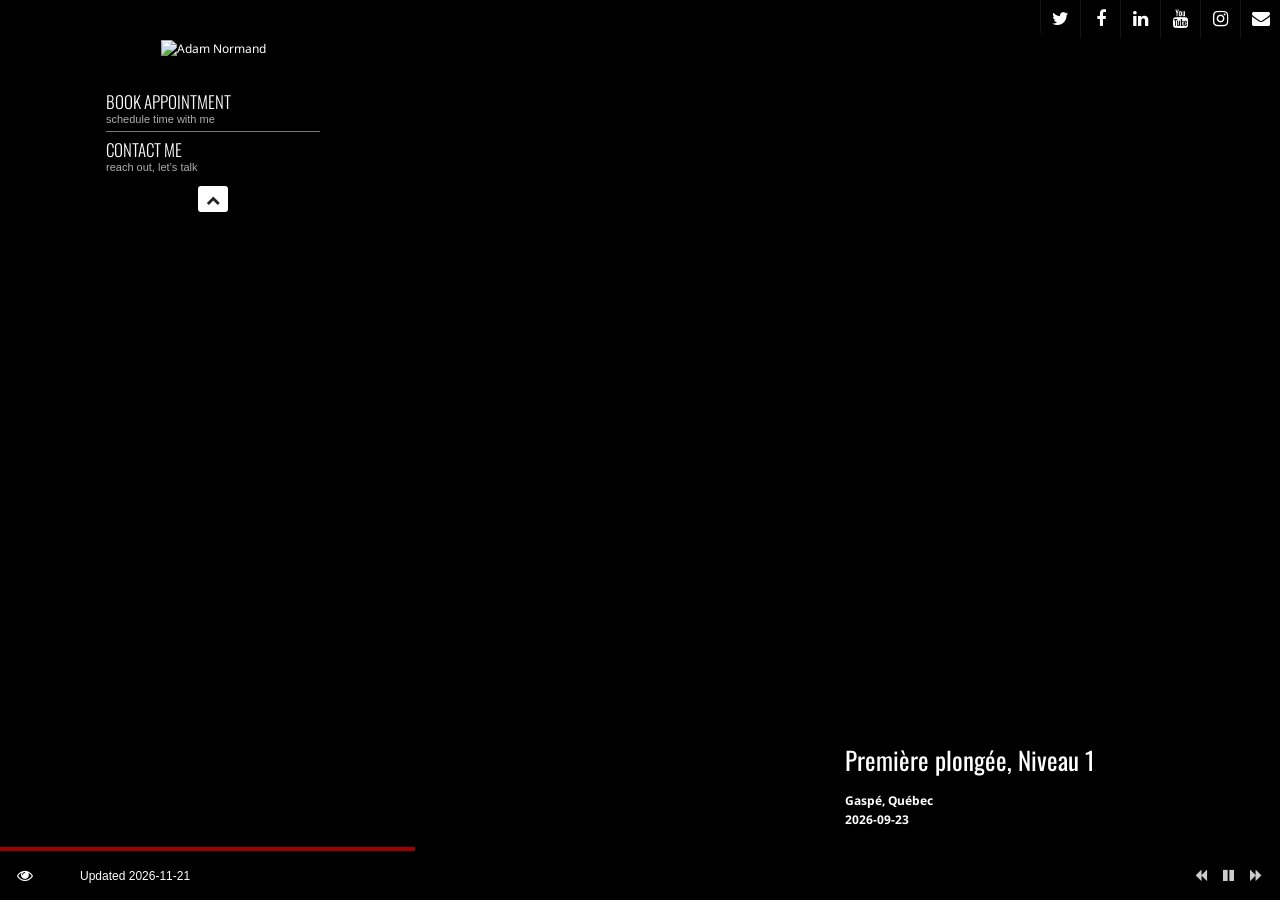
==== index.html @ 6a85a8c0 "Migrate adamnormand.com from WordPress to static site Full-screen photo slideshow home page with cap" ====
<!DOCTYPE html>
<html lang="en" data-root="">
<head>
<meta charset="utf-8">
<meta name="viewport" content="width=device-width, initial-scale=1">
<title>an | adamnormand.com</title>
<meta name="description" content="Adam Normand — consultant, entrepreneur and educator based in Gaspé, Québec. Book an appointment or get in touch.">
<link rel="icon" href="favicon.svg" type="image/svg+xml">
<link rel="preconnect" href="https://fonts.googleapis.com">
<link rel="preconnect" href="https://fonts.gstatic.com" crossorigin>
<link rel="stylesheet" href="https://fonts.googleapis.com/css?family=Oswald:300,400,700%7CDroid+Sans&amp;display=swap">
<link rel="stylesheet" href="https://cdnjs.cloudflare.com/ajax/libs/font-awesome/4.7.0/css/font-awesome.min.css">
<link rel="stylesheet" href="assets/site.css">
<link rel="preload" as="image" href="assets/img/firstdive2.jpeg">
</head>
<body>

<div class="slides" aria-hidden="true"></div>

<header class="menu-wrap">
  <a class="logo" href="./" aria-label="Adam Normand — home"><img src="assets/img/an_logo_2023-f_215x116-1.png" alt="Adam Normand" width="215" height="100"></a>
  <nav aria-label="Main">
    <ul>
      <li><a href="booking/">Book Appointment<span>schedule time with me</span></a></li>
      <li><a href="contact/">Contact Me<span>reach out, let’s talk</span></a></li>
    </ul>
  </nav>
  <button class="menu-toggle" type="button" aria-label="Collapse menu"><i class="fa fa-chevron-up"></i></button>
</header>

<nav class="social" aria-label="Social media">
  <a href="https://twitter.com/adamnormand" aria-label="X / Twitter" rel="noopener" target="_blank"><i class="fa fa-twitter"></i></a>
  <a href="https://www.facebook.com/adamnormand" aria-label="Facebook" rel="noopener" target="_blank"><i class="fa fa-facebook"></i></a>
  <a href="https://ca.linkedin.com/in/adamnormand/" aria-label="LinkedIn" rel="noopener" target="_blank"><i class="fa fa-linkedin"></i></a>
  <a href="https://www.youtube.com/user/adamnormand" aria-label="YouTube" rel="noopener" target="_blank"><i class="fa fa-youtube"></i></a>
  <a href="https://www.instagram.com/adam.normand/" aria-label="Instagram" rel="noopener" target="_blank"><i class="fa fa-instagram"></i></a>
  <a href="mailto:info@adamnormand.com" aria-label="Email"><i class="fa fa-envelope"></i></a>
</nav>

<main>
  <h1 style="position:absolute;left:-9999px">Adam Normand</h1>
  <section class="caption" aria-live="polite"></section>
</main>

<footer class="controls">
  <div class="progress"><i></i></div>
  <button class="eye" type="button" data-act="eye" aria-label="Show or hide panels"><i class="fa fa-eye"></i></button>
  <p class="copyright">Updated 2026-11-21</p>
  <div class="nav">
    <button type="button" data-act="prev" aria-label="Previous photo"><i class="fa fa-backward"></i></button>
    <button type="button" data-act="pause" aria-label="Pause"><i class="fa fa-pause"></i></button>
    <button type="button" data-act="next" aria-label="Next photo"><i class="fa fa-forward"></i></button>
  </div>
</footer>

<script src="assets/site.js"></script>
</body>
</html>
---- assets/site.css ----
/* adamnormand.com — static rebuild of the HT SmartScreen WordPress theme */
:root {
  --panel: rgba(0, 0, 0, .7);
  --red: #a00000;
  --muted: #adadad;
  --head: 'Oswald', 'Arial Narrow', sans-serif;
  --body: 'Droid Sans', 'Noto Sans', Helvetica, Arial, sans-serif;
}
* { box-sizing: border-box; }
html, body { margin: 0; height: 100%; }
body {
  background: #545454;
  color: #fff;
  font: 12px/1.5 var(--body);
  overflow: hidden;
}
a { color: inherit; text-decoration: none; }

/* ---------- Full-screen background slides ---------- */
.slides { position: fixed; inset: 0; z-index: 0; background: #000; }
.slide {
  position: absolute; inset: 0;
  background: center / cover no-repeat;
  opacity: 0; transition: opacity 1.2s ease;
}
.slide.on { opacity: 1; }

/* ---------- Left menu panel ---------- */
.menu-wrap {
  position: fixed; top: 0; left: 80px; z-index: 10;
  width: 266px;
  background: var(--panel);
  border-radius: 0 0 25px 25px;
  padding: 0 26px 18px;
  transition: transform .45s ease;
}
.menu-wrap .logo { display: block; text-align: center; padding: 40px 0 26px; }
.menu-wrap .logo img { width: 215px; max-width: 100%; height: auto; }
.menu-wrap nav ul { list-style: none; margin: 0; padding: 0; }
.menu-wrap nav li { padding: 3px 0; border-bottom: 1px solid #777; }
.menu-wrap nav li:last-child { border-bottom: 0; }
.menu-wrap nav a {
  display: block; padding: 4px 0 2px;
  font: 300 17px/1.3 var(--head); text-transform: uppercase; color: #fff;
}
.menu-wrap nav a span {
  display: block; font: 11px/1.2 Helvetica, Arial, sans-serif;
  text-transform: none; color: var(--muted);
}
.menu-wrap nav a:hover, .menu-wrap nav a[aria-current] { color: #fff; }
.menu-wrap nav a:hover span { color: #fff; }
.menu-toggle {
  position: absolute; left: 50%; bottom: -14px; transform: translateX(-50%);
  width: 30px; height: 26px; border: 0; border-radius: 3px;
  background: #fff; color: #222; cursor: pointer; font-size: 14px; line-height: 26px;
}
.menu-wrap.closed { transform: translateY(calc(-100% + 12px)); }
.menu-wrap.closed .menu-toggle i { transform: rotate(180deg); }

/* ---------- Social bar ---------- */
.social { position: fixed; top: 0; right: 0; z-index: 10; display: flex; }
.social a {
  width: 40px; height: 38px; display: grid; place-items: center;
  background: var(--panel); border-left: 1px solid rgba(255,255,255,.08);
  font-size: 18px; color: #fff; transition: background .2s;
}
.social a:first-child { border-radius: 0 0 0 10px; }
.social a:hover { background: var(--red); }

/* ---------- Slide caption ---------- */
.caption {
  position: fixed; right: 10px; bottom: 49px; z-index: 5;
  width: 450px; max-width: calc(100% - 20px);
  background: var(--panel); border-radius: 25px 25px 0 0;
  padding: 25px 25px 22px; transition: opacity .6s;
}
.caption h2 { margin: 0 0 14px; font: 400 25px/1.3 var(--head); }
.caption .meta { font-weight: 700; line-height: 1.6; }
.caption p { margin: 10px 0 0; color: #ddd; }
.caption.fade { opacity: 0; }

/* ---------- Footer / controls ---------- */
.controls {
  position: fixed; left: 0; right: 0; bottom: 0; z-index: 10;
  height: 49px; background: var(--panel);
  display: flex; align-items: center;
}
.progress { position: absolute; left: 0; right: 0; top: -4px; height: 4px; background: rgba(0,0,0,.6); }
.progress i { display: block; height: 100%; width: 0; background: var(--red); }
.controls .eye { width: 50px; text-align: center; font-size: 16px; cursor: pointer; background: none; border: 0; color: #fff; }
.controls .copyright { margin: 0 0 0 30px; font: 12px Verdana, sans-serif; }
.controls .nav { margin-left: auto; padding-right: 12px; display: flex; gap: 4px; }
.controls .nav button {
  background: none; border: 0; color: #ccc; font-size: 13px; cursor: pointer; padding: 6px;
}
.controls .nav button:hover { color: #fff; }
body.ui-hidden .menu-wrap, body.ui-hidden .caption, body.ui-hidden .social { opacity: 0; pointer-events: none; }
.menu-wrap, .social { transition: transform .45s ease, opacity .4s; }

/* ---------- Inner pages (Booking, Contact) ---------- */
body.page { overflow: auto; }
.page-panel {
  position: relative; z-index: 4;
  width: 700px; max-width: calc(100% - 20px);
  margin: 0 auto 90px; padding: 0 30px 34px;
  background: #fff; color: #333;
  border-top: 3px solid var(--red); border-radius: 0 0 25px 25px;
}
.page-panel .head {
  display: flex; justify-content: space-between; align-items: center;
  padding: 16px 0 10px; border-bottom: 1px solid #ddd;
}
.page-panel h1 { margin: 0; font: 400 20px var(--head); color: #333; }
.page-panel .crumbs { font-size: 10px; color: #999; margin: 6px 0 18px; }
.page-panel .crumbs a { color: #999; }
.page-panel h3 { font: 400 13px var(--head); text-transform: uppercase; margin: 22px 0 8px; color: #333; }
.page-panel .hero-img { width: 100%; height: 170px; object-fit: cover; display: block; background: #222; }
.page-panel a.inline { color: var(--red); }
.page-panel label { display: block; margin: 12px 0 4px; font-weight: 700; color: #444; }
.page-panel input, .page-panel select, .page-panel textarea {
  width: 100%; padding: 7px 9px; border: 1px solid #ccc; border-radius: 3px;
  font: 13px var(--body); color: #333; background: #fff;
}
.page-panel textarea { min-height: 130px; resize: vertical; }
.page-panel .row { display: flex; gap: 14px; flex-wrap: wrap; }
.page-panel .row > div { flex: 1 1 140px; }
.page-panel .days { display: flex; gap: 10px; flex-wrap: wrap; }
.page-panel .days label { display: flex; flex-direction: column; align-items: center; font-weight: 700; margin: 0; color: var(--red); }
.page-panel .days input { width: 18px; height: 18px; accent-color: var(--red); }
.page-panel .btn {
  display: inline-block; margin-top: 20px; padding: 9px 26px;
  background: var(--red); color: #fff; border: 0; border-radius: 3px;
  font: 400 14px var(--head); text-transform: uppercase; cursor: pointer;
}
.page-panel .btn:hover { background: #7a0000; }
.page-panel .note { color: #888; font-size: 11px; margin-top: 10px; }
.page-panel .steps { display: grid; grid-template-columns: repeat(2, 1fr); gap: 4px; margin: 4px 0 18px; }
.page-panel .steps div { font-weight: 700; font-size: 11px; border-bottom: 7px solid #ccc; padding-bottom: 4px; }
.page-panel .steps div.on { color: var(--red); border-color: var(--red); }

/* Keep the panel clear of the left menu between tablet and desktop widths */
@media (min-width: 761px) and (max-width: 1240px) {
  .page-panel { margin: 48px 10px 90px 366px; width: auto; }
}

/* ---------- Phone ---------- */
@media (max-width: 760px) {
  .menu-wrap { left: 10px; width: 210px; padding: 0 16px 16px; }
  .menu-wrap .logo { padding: 24px 0 14px; }
  .menu-wrap .logo img { width: 150px; }
  .menu-wrap nav a { font-size: 15px; }
  .social { top: auto; bottom: 49px; left: 0; right: 0; justify-content: center; }
  .social a { width: 36px; height: 34px; font-size: 15px; }
  .social a:first-child { border-radius: 0; }
  .caption { right: 0; left: 0; width: auto; max-width: none; bottom: 83px; border-radius: 18px 18px 0 0; padding: 16px 18px; }
  .caption h2 { font-size: 20px; margin-bottom: 8px; }
  .caption p { display: none; }
  .controls .copyright { margin-left: 4px; font-size: 11px; }
  .page-panel { margin-top: 0; padding: 0 16px 26px; }
  body.page .menu-wrap { position: relative; left: 0; width: 100%; border-radius: 0; }
  body.page .menu-toggle { display: none; }
}
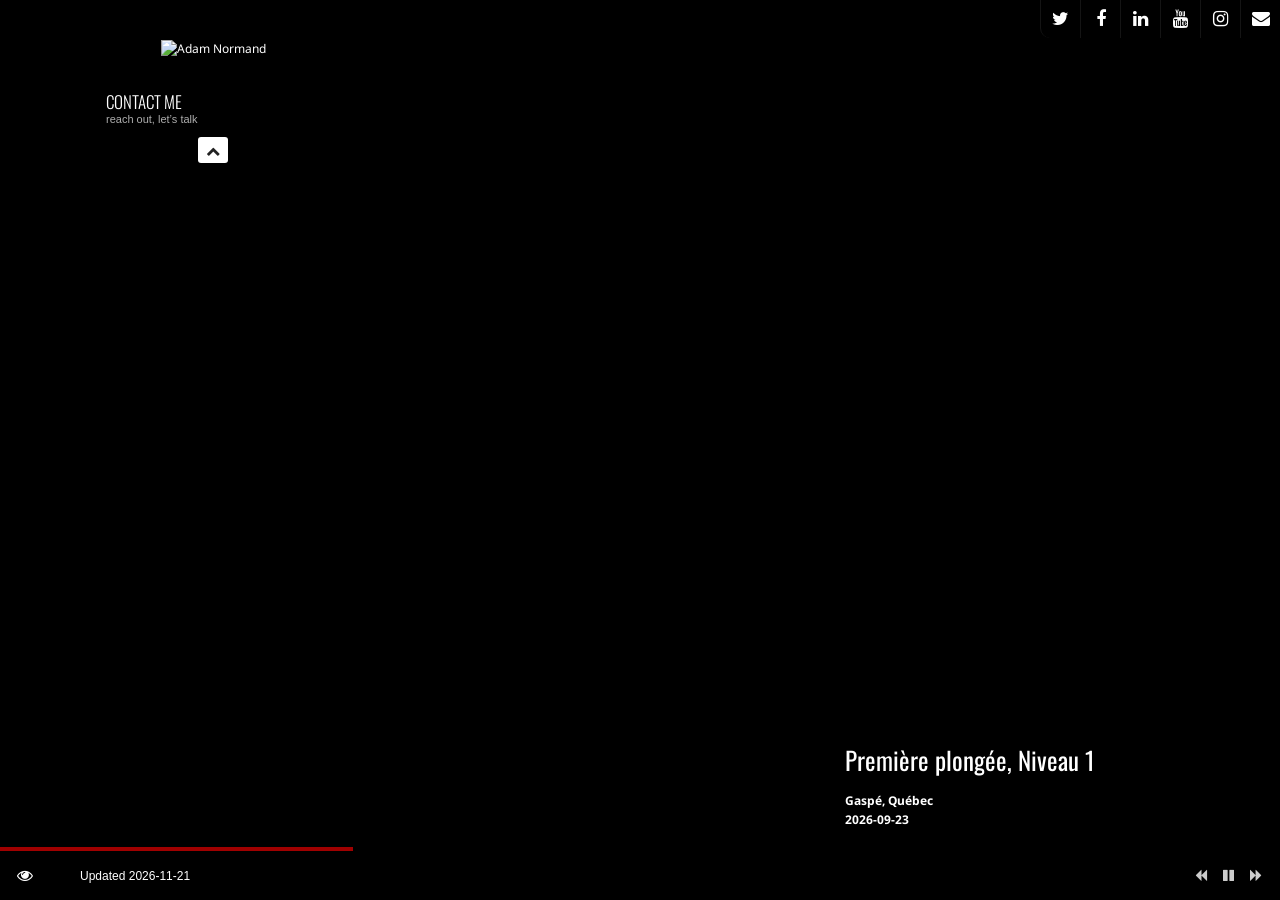
==== commit 1b98cd62: "Remove booking page; contact by email or phone /booking/ now redirects to /contact/ so existing link" ====
--- a/index.html
+++ b/index.html
@@ -4,7 +4,7 @@
 <meta charset="utf-8">
 <meta name="viewport" content="width=device-width, initial-scale=1">
 <title>an | adamnormand.com</title>
-<meta name="description" content="Adam Normand — consultant, entrepreneur and educator based in Gaspé, Québec. Book an appointment or get in touch.">
+<meta name="description" content="Adam Normand — consultant, entrepreneur and educator based in Gaspé, Québec. Get in touch by email or phone.">
 <link rel="icon" href="favicon.svg" type="image/svg+xml">
 <link rel="preconnect" href="https://fonts.googleapis.com">
 <link rel="preconnect" href="https://fonts.gstatic.com" crossorigin>
@@ -21,7 +21,6 @@
   <a class="logo" href="./" aria-label="Adam Normand — home"><img src="assets/img/an_logo_2023-f_215x116-1.png" alt="Adam Normand" width="215" height="100"></a>
   <nav aria-label="Main">
     <ul>
-      <li><a href="booking/">Book Appointment<span>schedule time with me</span></a></li>
       <li><a href="contact/">Contact Me<span>reach out, let’s talk</span></a></li>
     </ul>
   </nav>
--- a/assets/site.css
+++ b/assets/site.css
@@ -124,9 +124,6 @@
 .page-panel textarea { min-height: 130px; resize: vertical; }
 .page-panel .row { display: flex; gap: 14px; flex-wrap: wrap; }
 .page-panel .row > div { flex: 1 1 140px; }
-.page-panel .days { display: flex; gap: 10px; flex-wrap: wrap; }
-.page-panel .days label { display: flex; flex-direction: column; align-items: center; font-weight: 700; margin: 0; color: var(--red); }
-.page-panel .days input { width: 18px; height: 18px; accent-color: var(--red); }
 .page-panel .btn {
   display: inline-block; margin-top: 20px; padding: 9px 26px;
   background: var(--red); color: #fff; border: 0; border-radius: 3px;
@@ -134,9 +131,6 @@
 }
 .page-panel .btn:hover { background: #7a0000; }
 .page-panel .note { color: #888; font-size: 11px; margin-top: 10px; }
-.page-panel .steps { display: grid; grid-template-columns: repeat(2, 1fr); gap: 4px; margin: 4px 0 18px; }
-.page-panel .steps div { font-weight: 700; font-size: 11px; border-bottom: 7px solid #ccc; padding-bottom: 4px; }
-.page-panel .steps div.on { color: var(--red); border-color: var(--red); }
 
 /* Keep the panel clear of the left menu between tablet and desktop widths */
 @media (min-width: 761px) and (max-width: 1240px) {
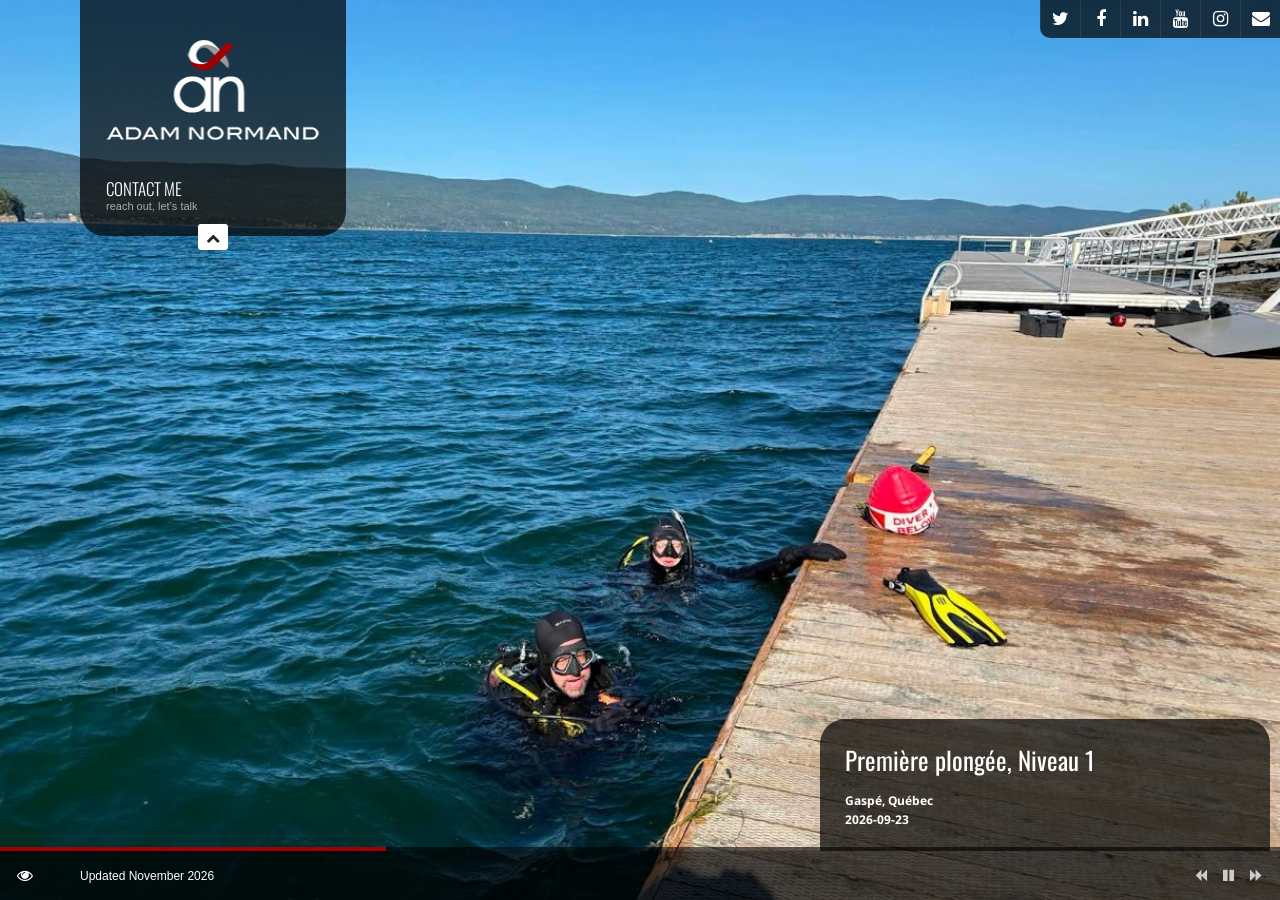
==== commit f010222e: "Footer: Updated November 2026 Co-Authored-By: Claude Opus 5.5 <noreply@anthropic.com> Claude-Session" ====
--- a/index.html
+++ b/index.html
@@ -44,7 +44,7 @@
 <footer class="controls">
   <div class="progress"><i></i></div>
   <button class="eye" type="button" data-act="eye" aria-label="Show or hide panels"><i class="fa fa-eye"></i></button>
-  <p class="copyright">Updated 2026-11-21</p>
+  <p class="copyright">Updated November 2026</p>
   <div class="nav">
     <button type="button" data-act="prev" aria-label="Previous photo"><i class="fa fa-backward"></i></button>
     <button type="button" data-act="pause" aria-label="Pause"><i class="fa fa-pause"></i></button>
